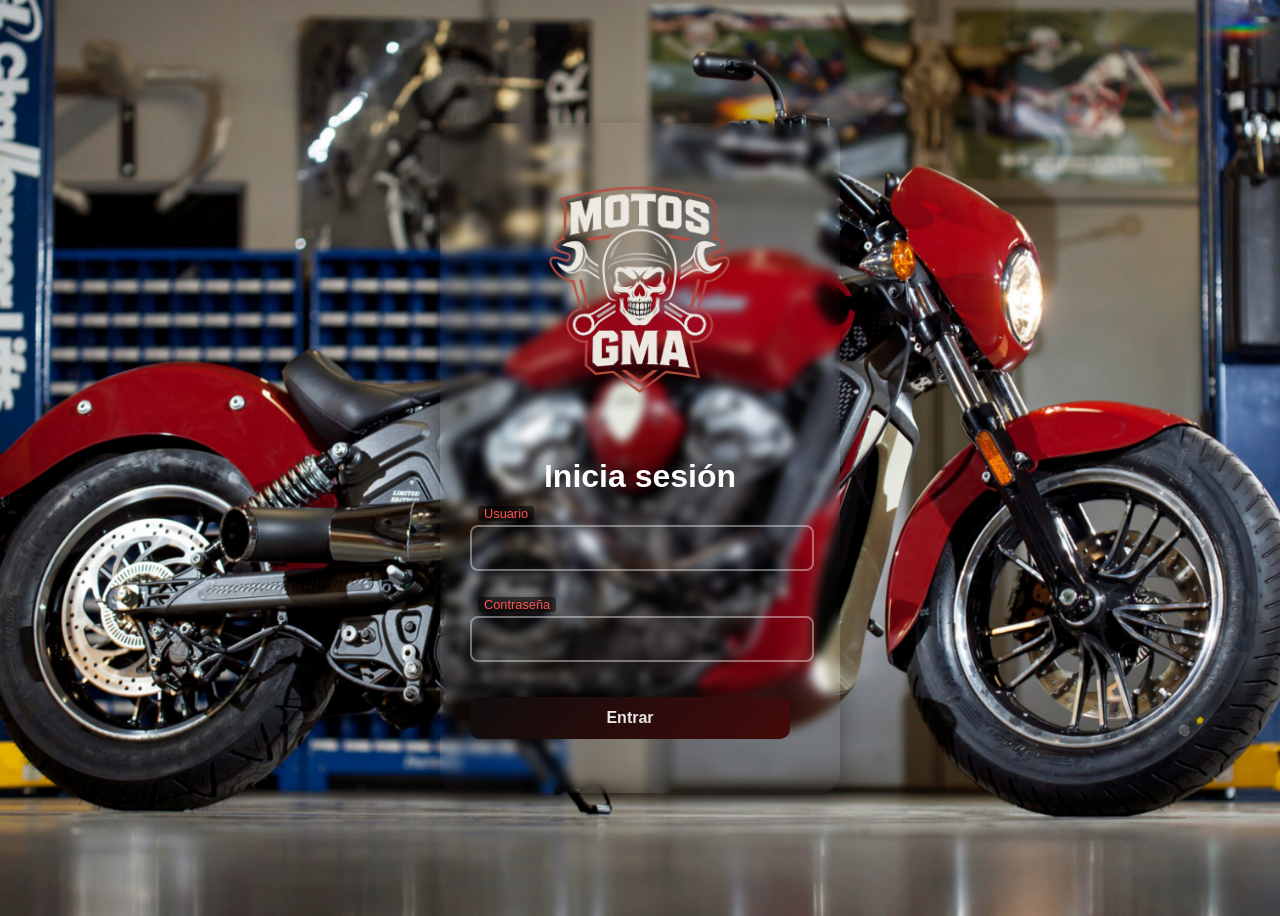
==== index.html @ f9df6cfd "proyect taller" ====
<!DOCTYPE html>
<html lang="es">
<head>
    <meta charset="UTF-8">
    <meta name="viewport" content="width=device-width, initial-scale=1.0">
    <title>login | GMA taller</title>
    <link rel="stylesheet" href="styles.css">
</head>

<body class="login-body">
    <div class="login-container">
        <img src="imagenes/mto1.png" alt="Logo Taller" class="logo-login">
        <h1>Inicia sesión</h1>
        
        <form id="loginForm" class="form-flotante">
            <div class="input-group">
                <input type="text" id="usuario" required />
                <label for="usuario">Usuario</label>
            </div>

            <div class="input-group">
                <input type="password" id="contrasena" required />
                <label for="contrasena">Contraseña</label>
            </div>

            <button type="submit">Entrar</button>
        </form>

        <p class="mensaje-error" id="mensajeError"></p>
    </div>

    <script>
      const form = document.getElementById("loginForm");
      form.addEventListener("submit", function(e) {
        e.preventDefault();
        iniciarSesion();
      });

      function iniciarSesion() {
        const usuario = document.getElementById("usuario").value.trim();
        const contrasena = document.getElementById("contrasena").value.trim();

        const usuariosValidos = {
          "Santiago G": "1234",
          "mecanico": "moto2025",
          "cliente": "taller"
        };

        if (usuariosValidos[usuario] && usuariosValidos[usuario] === contrasena) {
          localStorage.setItem("usuarioActivo", usuario);
          window.location.href = "principal.html";
        } else {
          alert("⚠️ Usuario o contraseña incorrectos");
        }
      }
    </script>
</body>
</html>
---- styles.css ----
@font-face {
  font-family: 'MiFuentePersonal';  /* nombre que tú elijas */
  src: url('/fonts/BebasNeue-Regular.ttf') format('truetype');
  font-weight: normal;
  font-style: normal;

}
.login-body {
  font-family: 'BebasNeue', sans-serif;
  display: flex;
  justify-content: center;
  align-items: center;
  height: 100vh;
  background: linear-gradient(135deg, #1a1a1a, #444);
  background-image: url("imagenes/backmoto.jpg");
  background-size: cover;
  background-position: center;
  
  
}

.login-container {
  font-family: 'BebasNeue', sans-serif;
  background: rgba(155, 255,255, 0,3);
  padding: 40px 30px;
  border-radius: 20px;
  width: 340px;
  box-shadow: 0 10px 25px rgb(0, 0, 0, 0.4);
  text-align: center;
  backdrop-filter: blur(5px);  
  
}



.logo-login {
  width: 250px;
  margin-bottom: 20px;
}

h1 {
  color: #fcfcfc;
  margin-bottom: 20px;
  
}

input {
  width: 100%;
  margin: 10px 0;
  padding: 12px;
  border-radius: 10px;
  border: 1px solid rgba(255, 255, 255, 0.4);
  background: rgba(255, 255, 255, 0.1); /* Fondo transparente */
  color: #fff; /* Texto blanco para contraste */
  font-size: 15px;
  outline: none;
  transition: 0.3s;
  backdrop-filter: blur(5px); /* efecto vidrio */
  -webkit-backdrop-filter: blur(5px);
}

input:focus {
  border-color: #a12525;
  box-shadow: 0 0 5px #f80303;
}

button {
  background: linear-gradient(135deg, #0e0d0d, #440a0a);
  color: rgb(235, 230, 230);
  border: none;
  padding: 12px;
  width: 100%;
  border-radius: 10px;
  cursor: pointer;
  font-weight: bold;
  font-size: 16px;
  transition: 0.3s;
}

button:hover {
  transform: scale(1.05);
  box-shadow: 0 4px 10px rgba(240, 60, 6, 0.5);
}

.mensaje-error {
  color: red;
  margin-top: 10px;
  font-size: 14px;
}

/* Cambiar color del texto "Usuario" y "Contraseña" */
input::placeholder {
  color: rgba(255, 255, 255, 0.9); /* casi blanco */
  font-weight: 500; /* opcional, para hacerlo más visible */
}

body.menu-principal {
  background: url('../img/fondo-motos.jpg') no-repeat center center fixed;
  background-size: cover;
  font-family: 'Bebas Neue', sans-serif;
  color: white;
  margin: 0;
  text-align: center;
}

header {
  background-color: rgba(0, 0, 0, 0.7);
  padding: 15px;
}

.panel {
  display: flex;
  justify-content: center;
  flex-wrap: wrap;
  gap: 20px;
  margin-top: 80px;
}

.tarjeta {
  background: rgba(0, 0, 0, 0.6);
  padding: 25px;
  border-radius: 15px;
  width: 200px;
  cursor: pointer;
  transition: 0.3s;
}

.tarjeta:hover {
  background: rgba(255, 255, 255, 0.1);
  transform: scale(1.05);
}

footer button {
  margin-top: 50px;
  background-color: #ffcc00;
  border: none;
  padding: 10px 25px;
  border-radius: 10px;
  font-size: 1em;
  cursor: pointer;
}

/* === Campos con labels flotantes === */
.form-flotante {
  display: flex;
  flex-direction: column;
  gap: 25px;
  width: 100%;
  max-width: 320px;
}

.input-group {
  position: relative;
}

.input-group input {
  width: 100%;
  padding: 12px 10px;
  font-size: 1rem;
  border: 2px solid rgba(255, 255, 255, 0.4);
  border-radius: 8px;
  background: transparent;
  color: white;
  outline: none;
  transition: all 0.3s ease;
}

.input-group label {
  position: absolute;
  left: 10px;
  top: 12px;
  color: rgba(255, 255, 255, 0.6);
  pointer-events: none;
  transition: 0.3s ease;
}

/* Efecto cuando escribes o el input está en foco */
.input-group input:focus + label,
.input-group input:not(:placeholder-shown) + label {
  top: -10px;
  left: 8px;
  font-size: 0.8rem;
  color: #ff5252;
  background-color: rgba(0, 0, 0, 0.5);
  padding: 0 6px;
  border-radius: 4px;
}
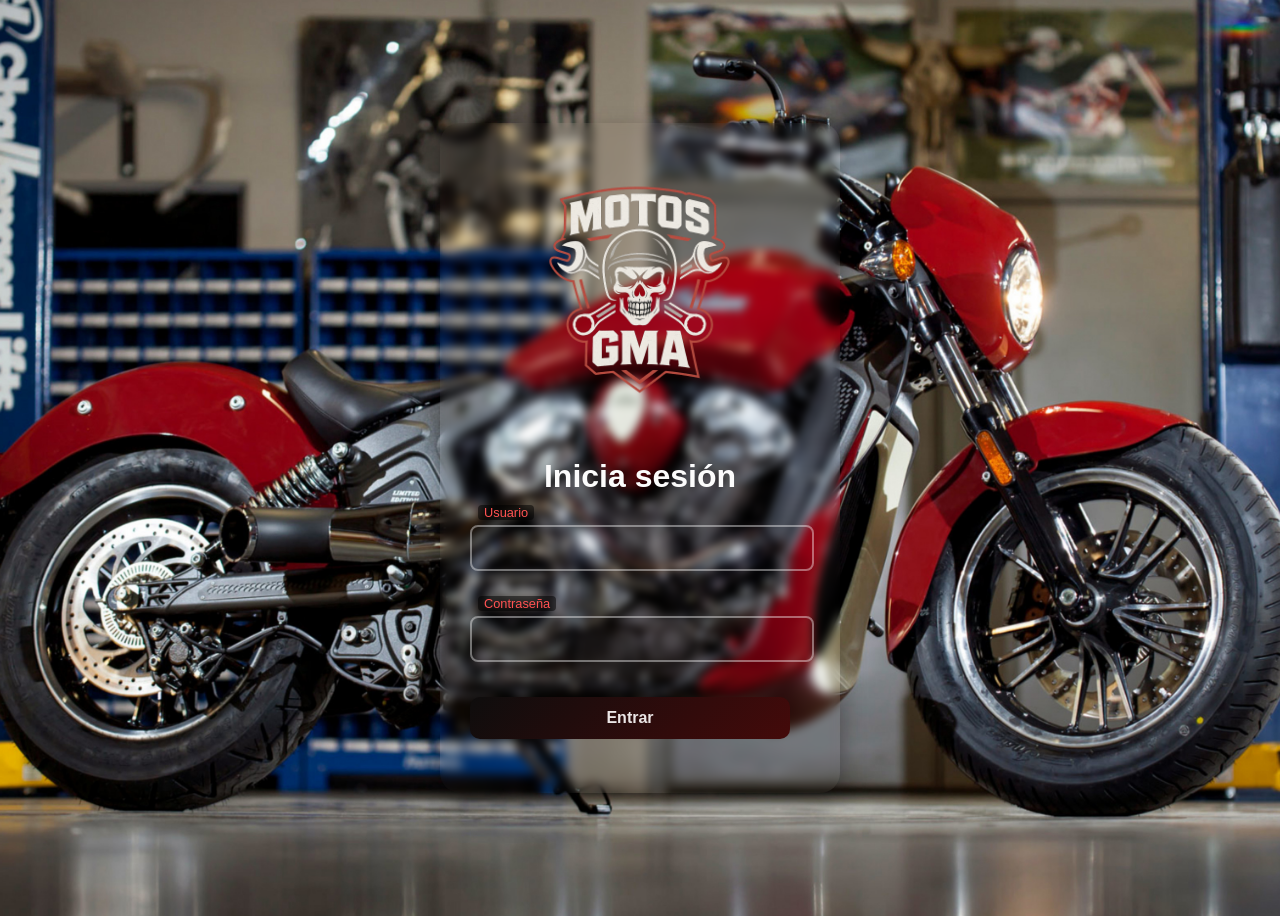
==== commit 0e5ab484: "moficicacion usuario en index" ====
--- a/index.html
+++ b/index.html
@@ -44,6 +44,7 @@
           "Santiago G": "1234",
           "mecanico": "moto2025",
           "cliente": "taller"
+          "santi" : "giraldo"
         };
 
         if (usuariosValidos[usuario] && usuariosValidos[usuario] === contrasena) {
